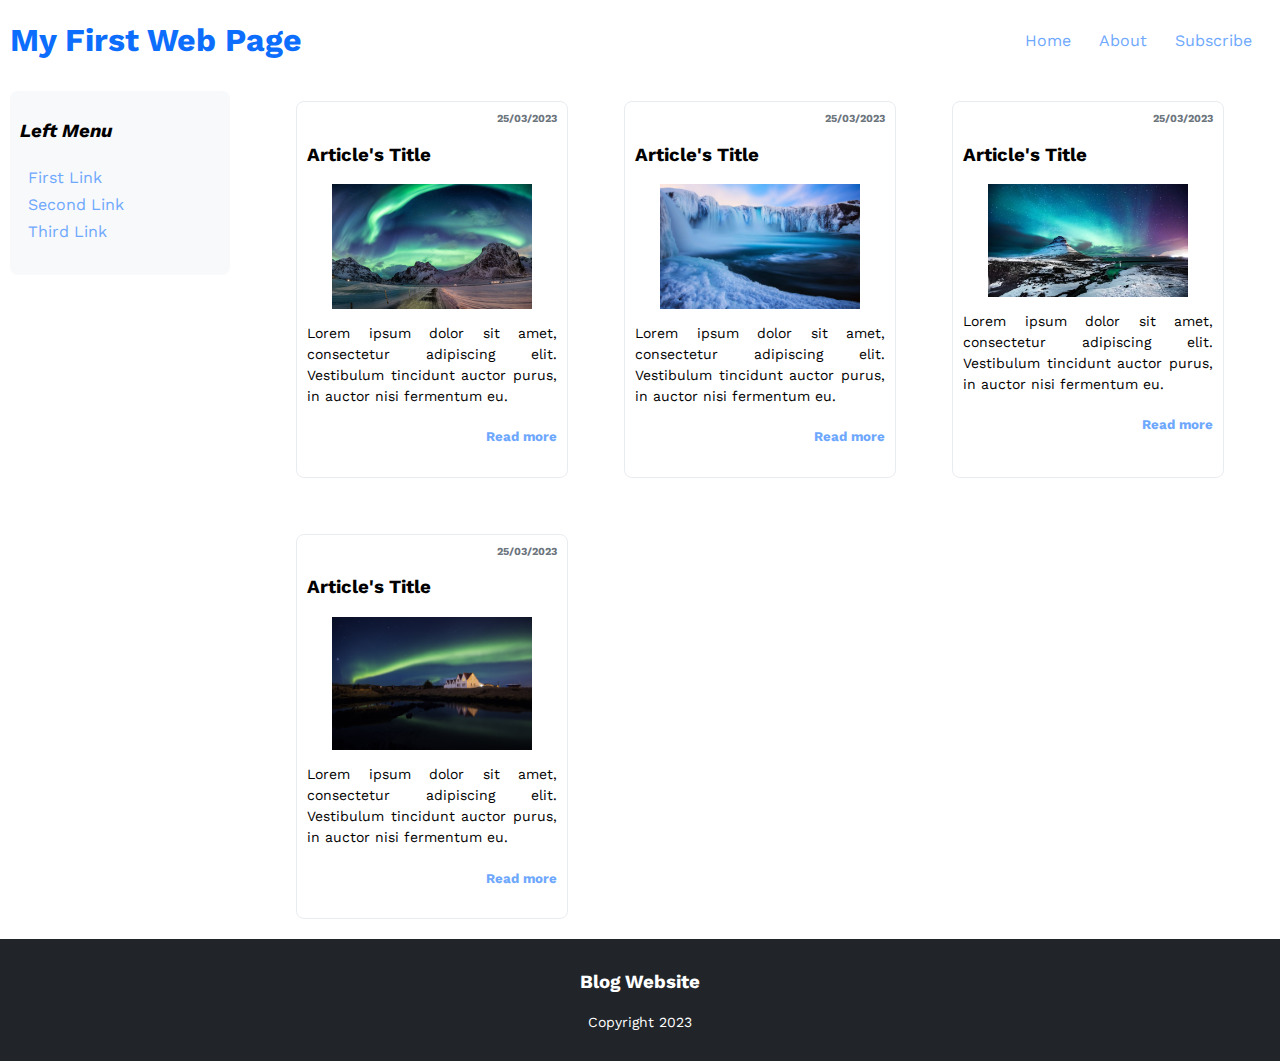
==== index.html @ 5b11f93f "Improve styling" ====
<!DOCTYPE html>
<html lang="eng">
    <head>
        <title>My First Web Page</title>
        <link rel="stylesheet" href="./css/style.css" />
        <link
            href="https://fonts.googleapis.com/css?family=Work+Sans"
            rel="stylesheet"
            type="text/css" />
    </head>
    <body>
        <header>
            <h1>My First Web Page</h1>
            <ul class="top-menu">
                <li><a href="#">Home</a></li>
                <li><a href="#">About</a></li>
                <li><a href="#">Subscribe</a></li>
            </ul>
        </header>
        <div class="main-page">
            <div class="left-menu">
                <h3>Left Menu</h3>
                <ul>
                    <li><a href="#">First Link</a></li>
                    <li><a href="#">Second Link</a></li>
                    <li><a href="#">Third Link</a></li>
                </ul>
            </div>
            <div class="article-container">
                <div class="article-item">
                    <h6>25/03/2023</h6>
                    <h3>Article's Title</h3>
                    <img src="./img/iceland1.jpg" alt="Iceland" />
                    <p>
                        Lorem ipsum dolor sit amet, consectetur adipiscing elit.
                        Vestibulum tincidunt auctor purus, in auctor nisi
                        fermentum eu.
                    </p>
                    <a href="./article.html" class="go-to-article"
                        ><h5>Read more</h5></a
                    >
                </div>
                <div class="article-item">
                    <h6>25/03/2023</h6>
                    <h3>Article's Title</h3>
                    <img src="./img/iceland2.webp" alt="Iceland" />
                    <p>
                        Lorem ipsum dolor sit amet, consectetur adipiscing elit.
                        Vestibulum tincidunt auctor purus, in auctor nisi
                        fermentum eu.
                    </p>
                    <a href="#" class="go-to-article"><h5>Read more</h5></a>
                </div>
                <div class="article-item">
                    <h6>25/03/2023</h6>
                    <h3>Article's Title</h3>
                    <img src="./img/iceland3.webp" alt="Iceland" />
                    <p>
                        Lorem ipsum dolor sit amet, consectetur adipiscing elit.
                        Vestibulum tincidunt auctor purus, in auctor nisi
                        fermentum eu.
                    </p>
                    <a href="#" class="go-to-article"><h5>Read more</h5></a>
                </div>
                <div class="article-item">
                    <h6>25/03/2023</h6>
                    <h3>Article's Title</h3>
                    <img src="./img/iceland4.jpg" alt="Iceland" />
                    <p>
                        Lorem ipsum dolor sit amet, consectetur adipiscing elit.
                        Vestibulum tincidunt auctor purus, in auctor nisi
                        fermentum eu.
                    </p>
                    <a href="#" class="go-to-article"><h5>Read more</h5></a>
                </div>
            </div>
        </div>
        <footer>
            <h3>Blog Website</h3>
            <p>Copyright 2023</p>
        </footer>
    </body>
</html>
---- css/style.css ----
body {
    font-family: 'Work Sans', sans-serif;
    margin: 0;
    padding: 0;
}

h1 {
    color: #0d6efd;
}

h6 {
    color: #6c757d;
    margin: 0;
    text-align: right;
}

p {
    font-size: 0.875rem;
    line-height: 1.5;
}

a {
    text-decoration: none;
    color: #6ea8fe;
}

header {
    display: flex;
    justify-content: space-between;
    align-items: center;
    padding: 0 0.625rem;
}

@media (max-width: 800px) {
    header {
        flex-direction: column;
    }
}

.top-menu {
    display: flex;
}

.top-menu > li {
    margin: 0 0.625rem;
}

@media (max-width: 800px) {
    .top-menu {
        flex-direction: column;
    }
}

.main-page {
    display: flex;
    justify-content: space-around;
    align-items: flex-start;
}

@media (max-width: 800px) {
    .main-page {
        align-items: center;
    }
}

/* Responsive layout - makes a one column layout instead of a two-column layout */
@media (max-width: 800px) {
    .main-page {
        flex-direction: column;
    }
}

.article-container {
    display: grid;
    justify-content: center;
    grid-template-columns: repeat(auto-fill, minmax(16rem, 30%));
    grid-gap: 1rem;
}

.article-single {
    display: flex;
    flex-direction: column;
    justify-content: space-between;
    border-style: solid;
    border-width: 1px;
    border-color: #e9ecef;
    border-radius: 0.5rem;
    margin: 20px;
    padding: 10px;
}

.article-item {
    border-style: solid;
    border-width: 1px;
    border-color: #e9ecef;
    border-radius: 0.5rem;
    margin: 20px;
    padding: 10px;
    flex-basis: 100px;
}

.article-item > img {
    width: 80%;
    display: block;
    margin-left: auto;
    margin-right: auto;
}

.article-single>img {
    width: 80%;
    display: block;
    margin-left: auto;
    margin-right: auto;
    max-width: 800px;
}

.article-item > p {
    text-align: justify;
}

.article-single > p {
    text-align: justify;
}

.left-menu {
    background-color: #f8f9fa;
    border-radius: 0.5rem;
    padding: 0.625rem;
    margin: 0.625rem;
    min-width: 200px;
}

.left-menu > h3 {
    font-style: italic;
}

ul {
    list-style-type: none;
    padding: 0.25rem;
}

li {
    padding: 0.25rem;
}

.go-to-article {
    text-align: right;
}

footer {
    background-color: #212529;
    color: white;
    text-align: center;
    padding: 0.875rem;
}
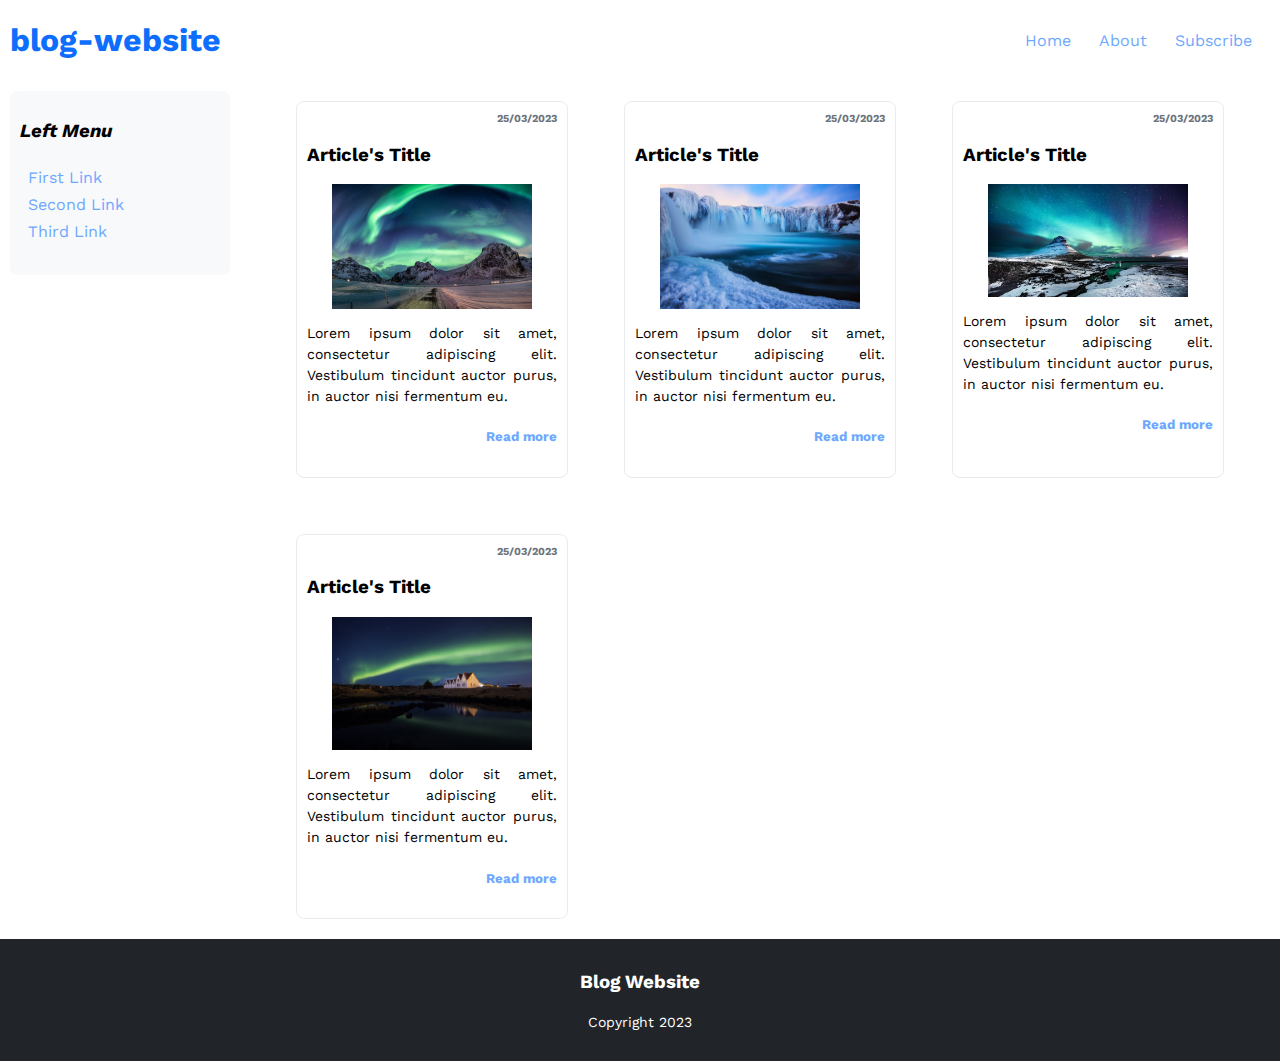
==== commit d1e55467: "Add subscribe page" ====
--- a/index.html
+++ b/index.html
@@ -1,7 +1,7 @@
 <!DOCTYPE html>
 <html lang="eng">
     <head>
-        <title>My First Web Page</title>
+        <title>blog-website</title>
         <link rel="stylesheet" href="./css/style.css" />
         <link
             href="https://fonts.googleapis.com/css?family=Work+Sans"
@@ -10,11 +10,11 @@
     </head>
     <body>
         <header>
-            <h1>My First Web Page</h1>
+            <h1>blog-website</h1>
             <ul class="top-menu">
-                <li><a href="#">Home</a></li>
+                <li><a href="./index.html">Home</a></li>
                 <li><a href="#">About</a></li>
-                <li><a href="#">Subscribe</a></li>
+                <li><a href="./subscribe.html">Subscribe</a></li>
             </ul>
         </header>
         <div class="main-page">
--- a/css/style.css
+++ b/css/style.css
@@ -1,3 +1,7 @@
+/*
+* General CSS 
+*/
+
 body {
     font-family: 'Work Sans', sans-serif;
     margin: 0;
@@ -24,6 +28,10 @@
     color: #6ea8fe;
 }
 
+/*
+* Header CSS
+*/
+
 header {
     display: flex;
     justify-content: space-between;
@@ -41,14 +49,14 @@
     display: flex;
 }
 
-.top-menu > li {
-    margin: 0 0.625rem;
-}
-
 @media (max-width: 800px) {
     .top-menu {
         flex-direction: column;
     }
+}
+
+.top-menu > li {
+    margin: 0 0.625rem;
 }
 
 .main-page {
@@ -57,16 +65,14 @@
     align-items: flex-start;
 }
 
-@media (max-width: 800px) {
-    .main-page {
-        align-items: center;
-    }
-}
+/*
+* Main CSS
+*/
 
-/* Responsive layout - makes a one column layout instead of a two-column layout */
 @media (max-width: 800px) {
     .main-page {
         flex-direction: column;
+        align-items: center;
     }
 }
 
@@ -147,6 +153,10 @@
     text-align: right;
 }
 
+/*
+* Footer CSS
+*/
+
 footer {
     background-color: #212529;
     color: white;
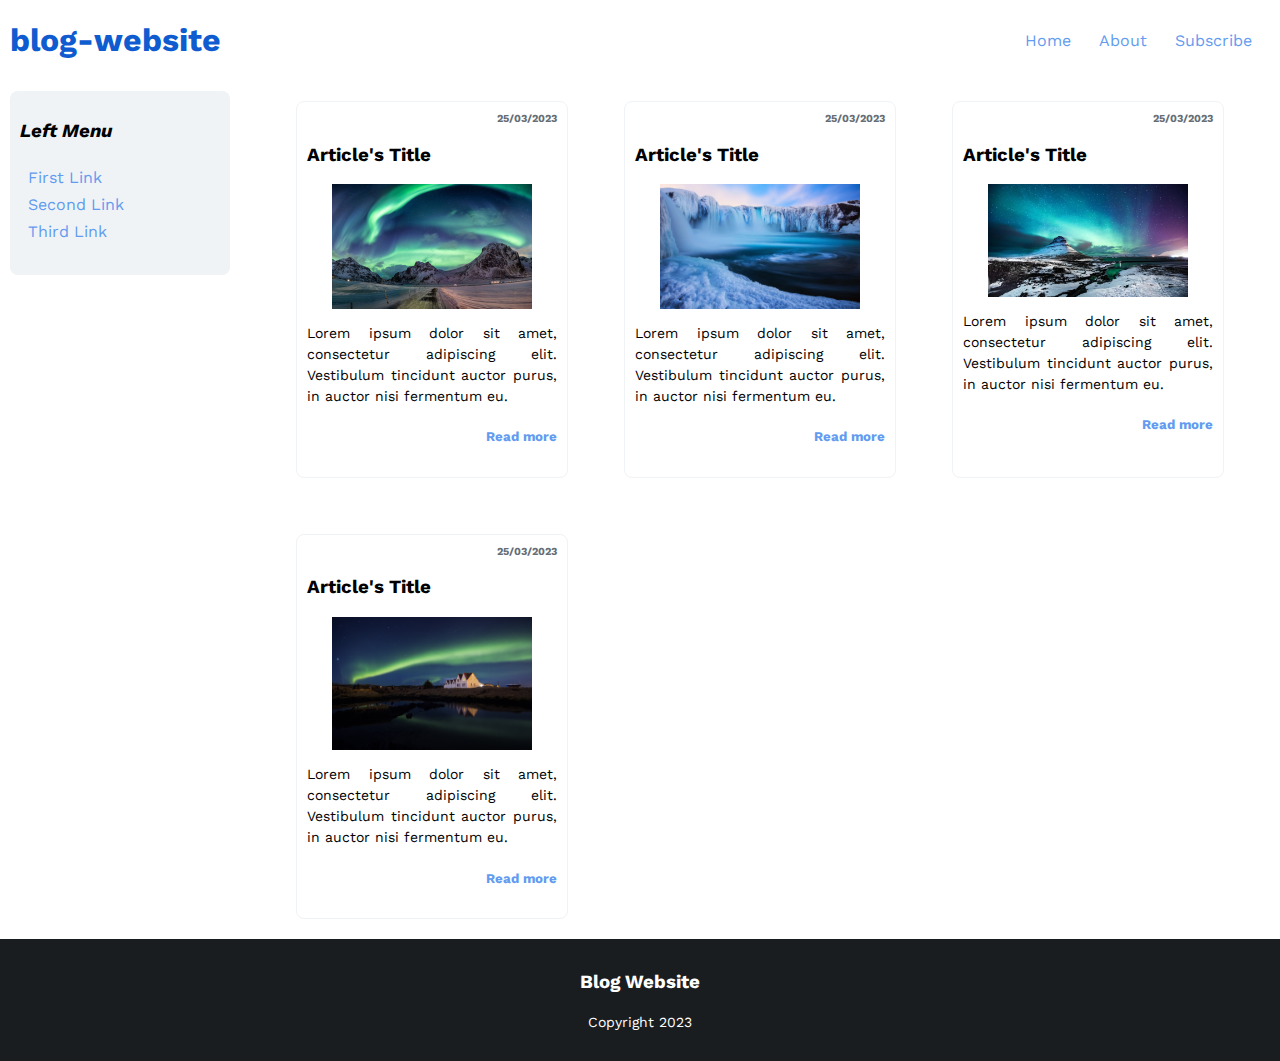
==== commit 29e3ccdc: "Improve css organization" ====
--- a/index.html
+++ b/index.html
@@ -2,7 +2,7 @@
 <html lang="eng">
     <head>
         <title>blog-website</title>
-        <link rel="stylesheet" href="./css/style.css" />
+        <link rel="stylesheet" href="./css/main.css" />
         <link
             href="https://fonts.googleapis.com/css?family=Work+Sans"
             rel="stylesheet"
@@ -19,7 +19,7 @@
         </header>
         <div class="main-page">
             <div class="left-menu">
-                <h3>Left Menu</h3>
+                <h3><i>Left Menu</i></h3>
                 <ul>
                     <li><a href="#">First Link</a></li>
                     <li><a href="#">Second Link</a></li>
--- a/css/main.css
+++ b/css/main.css
@@ -0,0 +1,4 @@
+@import "./header.css";
+@import "./general.css";
+@import "./index-page.css";
+@import "./footer.css";
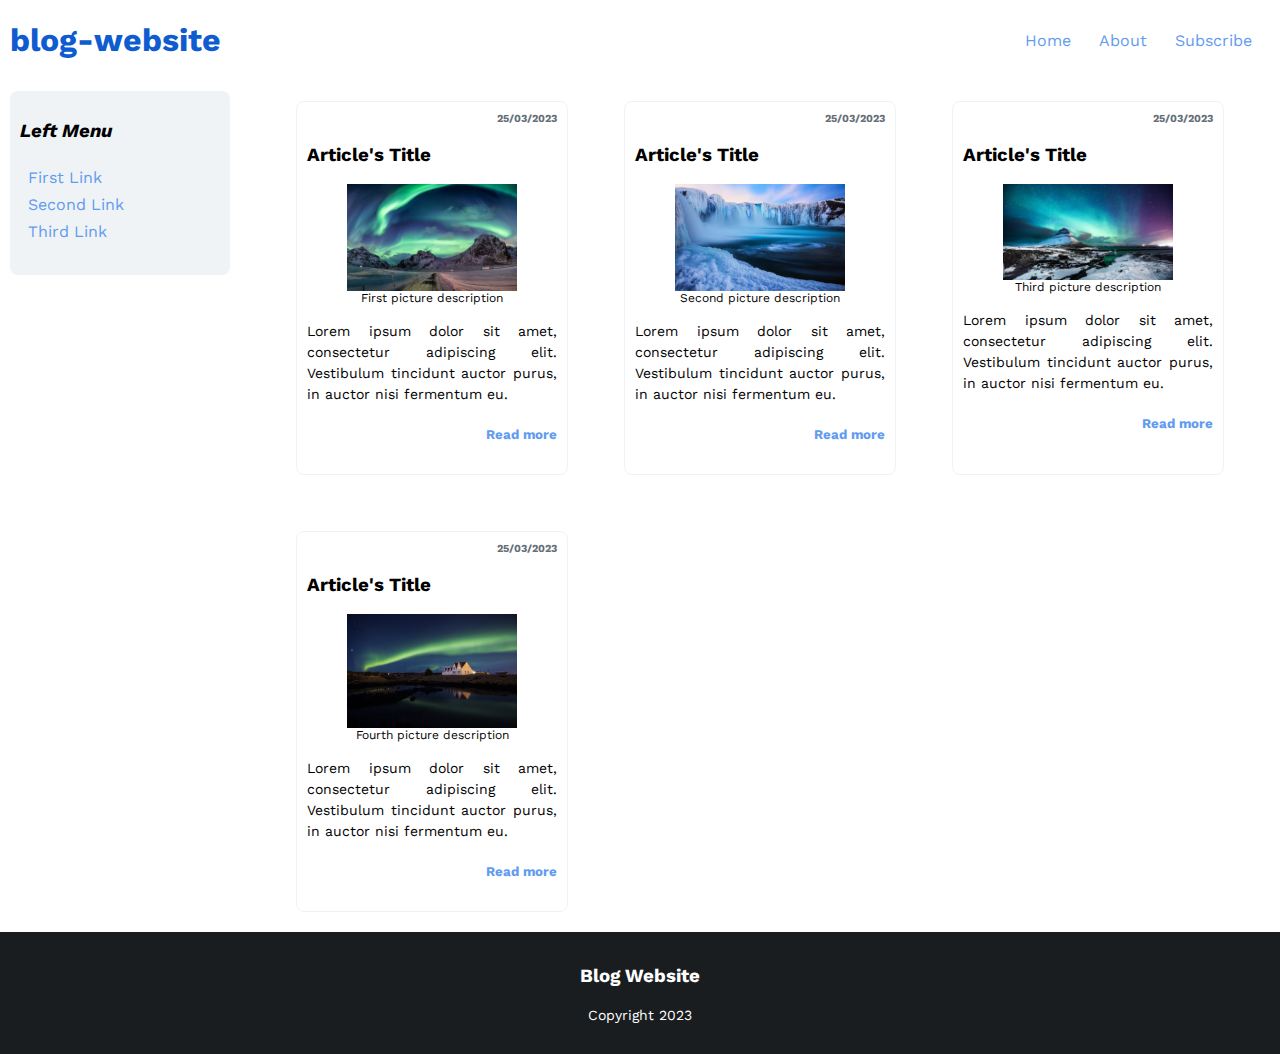
==== commit bc882c6e: "Add Image caption" ====
--- a/index.html
+++ b/index.html
@@ -30,7 +30,10 @@
                 <div class="article-item">
                     <h6>25/03/2023</h6>
                     <h3>Article's Title</h3>
-                    <img src="./img/iceland1.jpg" alt="Iceland" />
+                    <figure>
+                        <img src="./img/iceland1.jpg" alt="Iceland" />
+                        <figcaption>First picture description</figcaption>
+                    </figure>
                     <p>
                         Lorem ipsum dolor sit amet, consectetur adipiscing elit.
                         Vestibulum tincidunt auctor purus, in auctor nisi
@@ -43,7 +46,10 @@
                 <div class="article-item">
                     <h6>25/03/2023</h6>
                     <h3>Article's Title</h3>
-                    <img src="./img/iceland2.webp" alt="Iceland" />
+                    <figure>
+                        <img src="./img/iceland2.webp" alt="Iceland" />
+                        <figcaption>Second picture description</figcaption>
+                    </figure>
                     <p>
                         Lorem ipsum dolor sit amet, consectetur adipiscing elit.
                         Vestibulum tincidunt auctor purus, in auctor nisi
@@ -54,7 +60,10 @@
                 <div class="article-item">
                     <h6>25/03/2023</h6>
                     <h3>Article's Title</h3>
-                    <img src="./img/iceland3.webp" alt="Iceland" />
+                    <figure>
+                        <img src="./img/iceland3.webp" alt="Iceland" />
+                        <figcaption>Third picture description</figcaption>
+                    </figure>
                     <p>
                         Lorem ipsum dolor sit amet, consectetur adipiscing elit.
                         Vestibulum tincidunt auctor purus, in auctor nisi
@@ -65,7 +74,10 @@
                 <div class="article-item">
                     <h6>25/03/2023</h6>
                     <h3>Article's Title</h3>
-                    <img src="./img/iceland4.jpg" alt="Iceland" />
+                    <figure>
+                        <img src="./img/iceland4.jpg" alt="Iceland" />
+                        <figcaption>Fourth picture description</figcaption>
+                    </figure>
                     <p>
                         Lorem ipsum dolor sit amet, consectetur adipiscing elit.
                         Vestibulum tincidunt auctor purus, in auctor nisi
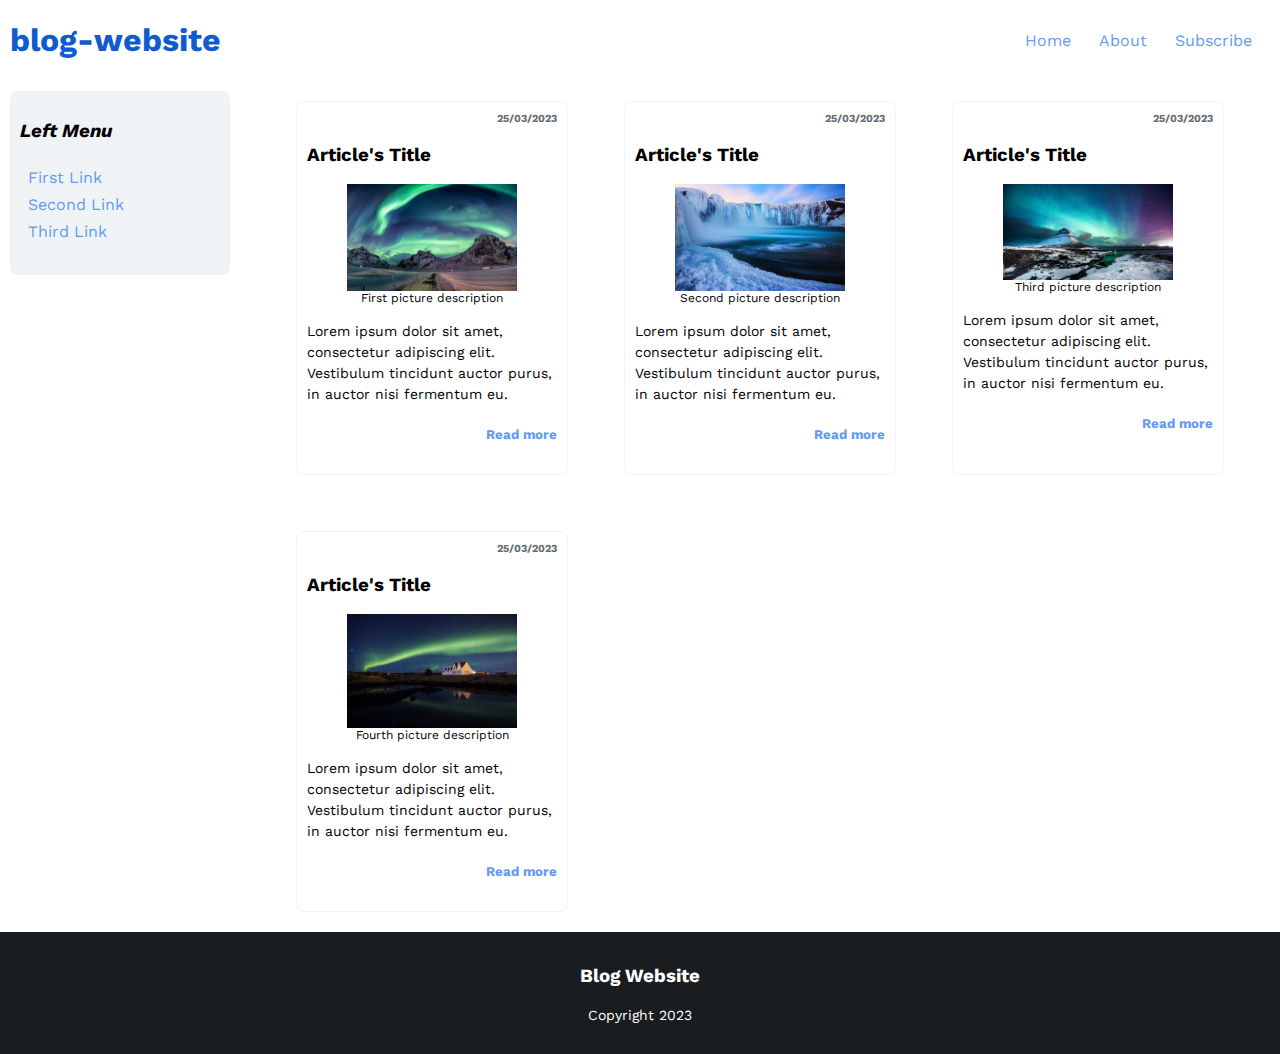
==== commit 2a38220b: "Using tag article instead of div" ====
--- a/index.html
+++ b/index.html
@@ -27,7 +27,7 @@
                 </ul>
             </div>
             <div class="article-container">
-                <div class="article-item">
+                <article>
                     <h6>25/03/2023</h6>
                     <h3>Article's Title</h3>
                     <figure>
@@ -42,8 +42,8 @@
                     <a href="./article.html" class="go-to-article"
                         ><h5>Read more</h5></a
                     >
-                </div>
-                <div class="article-item">
+                </article>
+                <article>
                     <h6>25/03/2023</h6>
                     <h3>Article's Title</h3>
                     <figure>
@@ -56,8 +56,8 @@
                         fermentum eu.
                     </p>
                     <a href="#" class="go-to-article"><h5>Read more</h5></a>
-                </div>
-                <div class="article-item">
+                </article>
+                <article>
                     <h6>25/03/2023</h6>
                     <h3>Article's Title</h3>
                     <figure>
@@ -70,8 +70,8 @@
                         fermentum eu.
                     </p>
                     <a href="#" class="go-to-article"><h5>Read more</h5></a>
-                </div>
-                <div class="article-item">
+                </article>
+                <article>
                     <h6>25/03/2023</h6>
                     <h3>Article's Title</h3>
                     <figure>
@@ -84,7 +84,7 @@
                         fermentum eu.
                     </p>
                     <a href="#" class="go-to-article"><h5>Read more</h5></a>
-                </div>
+                </article>
             </div>
         </div>
         <footer>
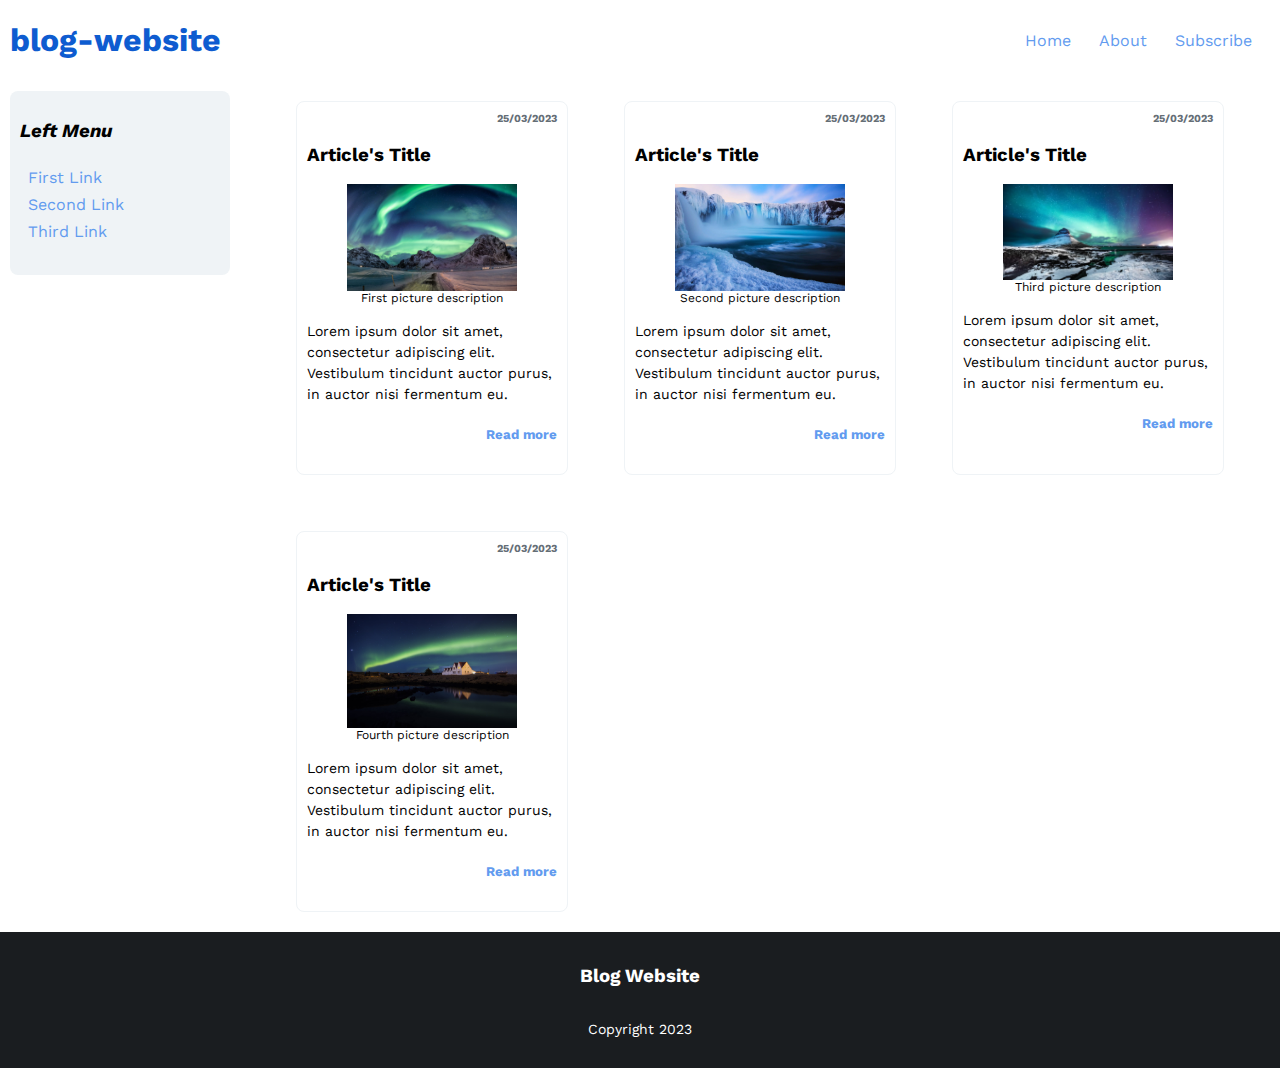
==== commit cbe65a9a: "General improvement" ====
--- a/index.html
+++ b/index.html
@@ -11,13 +11,13 @@
     <body>
         <header>
             <h1>blog-website</h1>
-            <ul class="top-menu">
+            <ul class="navbar">
                 <li><a href="./index.html">Home</a></li>
                 <li><a href="#">About</a></li>
                 <li><a href="./subscribe.html">Subscribe</a></li>
             </ul>
         </header>
-        <div class="main-page">
+        <section>
             <div class="left-menu">
                 <h3><i>Left Menu</i></h3>
                 <ul>
@@ -86,7 +86,7 @@
                     <a href="#" class="go-to-article"><h5>Read more</h5></a>
                 </article>
             </div>
-        </div>
+        </section>
         <footer>
             <h3>Blog Website</h3>
             <p>Copyright 2023</p>
